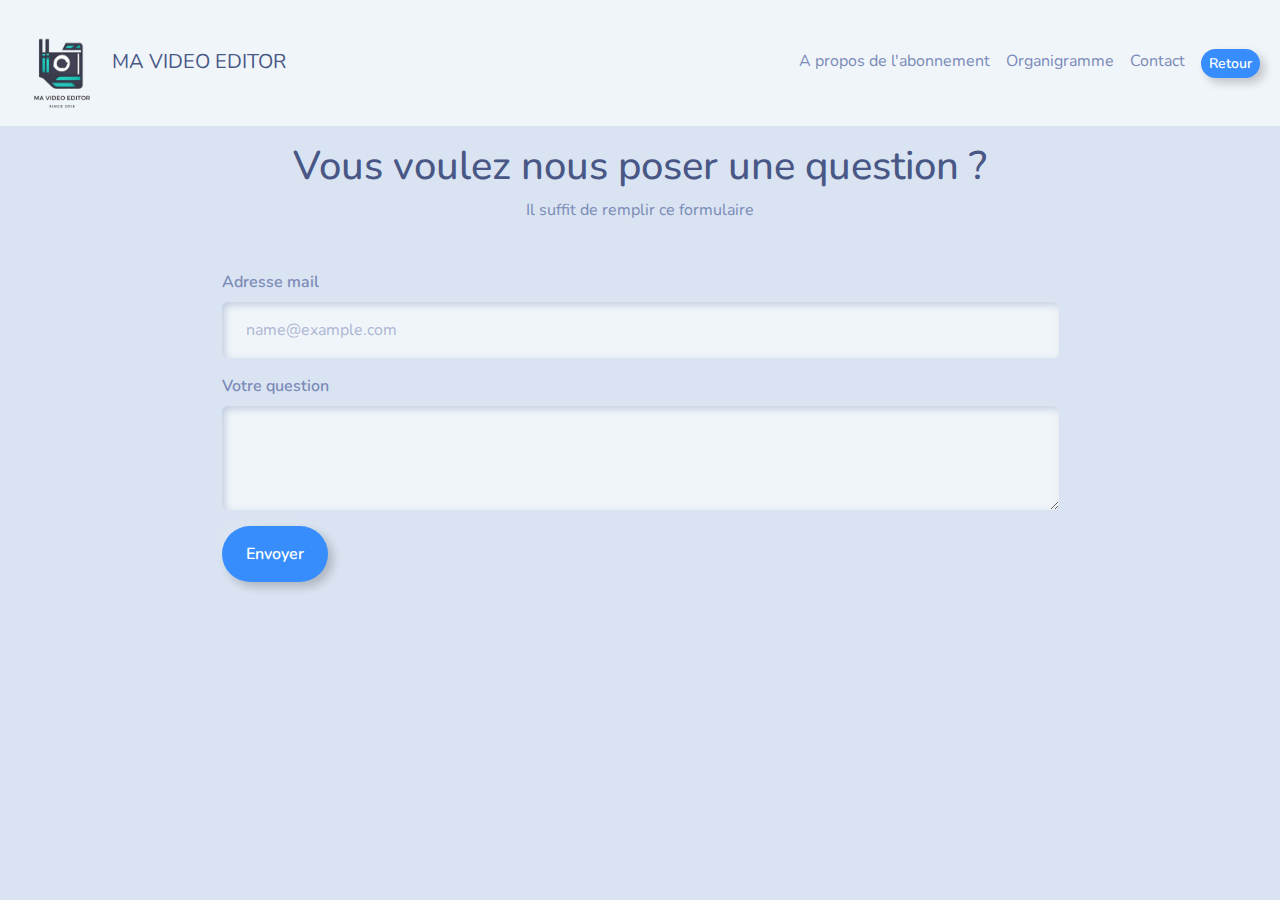
==== formulaire.html @ cb60afde "travail fini" ====
<!doctype html>
<html lang="fr" xmlns="http://www.w3.org/1999/html">
<head>
    <meta charset="UTF-8">
    <meta name="viewport"
          content="width=device-width, user-scalable=no, initial-scale=1.0, maximum-scale=1.0, minimum-scale=1.0">
    <meta http-equiv="X-UA-Compatible" content="ie=edge">
    <link rel="stylesheet" href="./assets/css/bootstrap.css">
    <link rel="stylesheet" href="https://cdn.jsdelivr.net/npm/bootstrap-icons@1.11.3/font/bootstrap-icons.min.css">
    <title>Formulaire</title>
</head>
<body>
<header>
    <nav class="navbar navbar-expand-lg bg-body-tertiary navbar-expand-md bg-light" data-bs-theme="light">
        <div class="container-fluid ">
            <a class="navbar-brand " href="https://www.youtube.com/"><img
                    src="./assets/images/Schiesslé-Andy-SIO1-SLAM_logo-entreprise-removebg-preview.png" alt=""
                    height="100">MA VIDEO EDITOR</a>

            <button class="navbar-toggler" type="button" data-bs-toggle="collapse" data-bs-target="#navbarText"
                    aria-controls="navbarText" aria-expanded="false" aria-label="Toggle navigation">
                <span class="navbar-toggler-icon"></span>
            </button>


            <div class="collapse navbar-collapse  " id="navbarText">
                <ul class="navbar-nav  mb-2 mb-lg-0 ms-auto">
                    <li class="nav-item">
                        <a class="nav-link " aria-current="page" href="/index.html#presentation">A propos de
                            l'abonnement</a>
                    </li>
                    <li class="nav-item">
                        <a class="nav-link" href="/index.html#Organigramme">Organigramme</a>
                    </li>
                    <li class="nav-item">
                        <a class="nav-link" href="/index.html#contact">Contact</a>
                    </li>
                    <li class="nav-item">
                        <a class="nav-link" href="index.html">
                            <button type="button" class="btn btn-outline-primary btn-sm">Retour</button>
                        </a>
                    </li>
                </ul>

            </div>
        </div>
    </nav>
</header>
<div class="container">
    <h1 class="text-center mt-3">Vous voulez nous poser une question ?</h1>
    <p class="text-center mb-5">Il suffit de remplir ce formulaire </p>
    <div class="mb-3 w-75 mx-auto">
        <label for="exampleFormControlInput1" class="form-label">Adresse mail</label>
        <input type="email" class="form-control" id="exampleFormControlInput1" placeholder="name@example.com">
    </div>
    <div class="mb-3 w-75 mx-auto">
        <label for="exampleFormControlTextarea1" class="form-label">Votre question</label>
        <textarea class="form-control" id="exampleFormControlTextarea1" rows="3"></textarea>
        <button class="btn btn-outline-primary mt-3">Envoyer</button>
    </div>

</div>
</body>
</html>
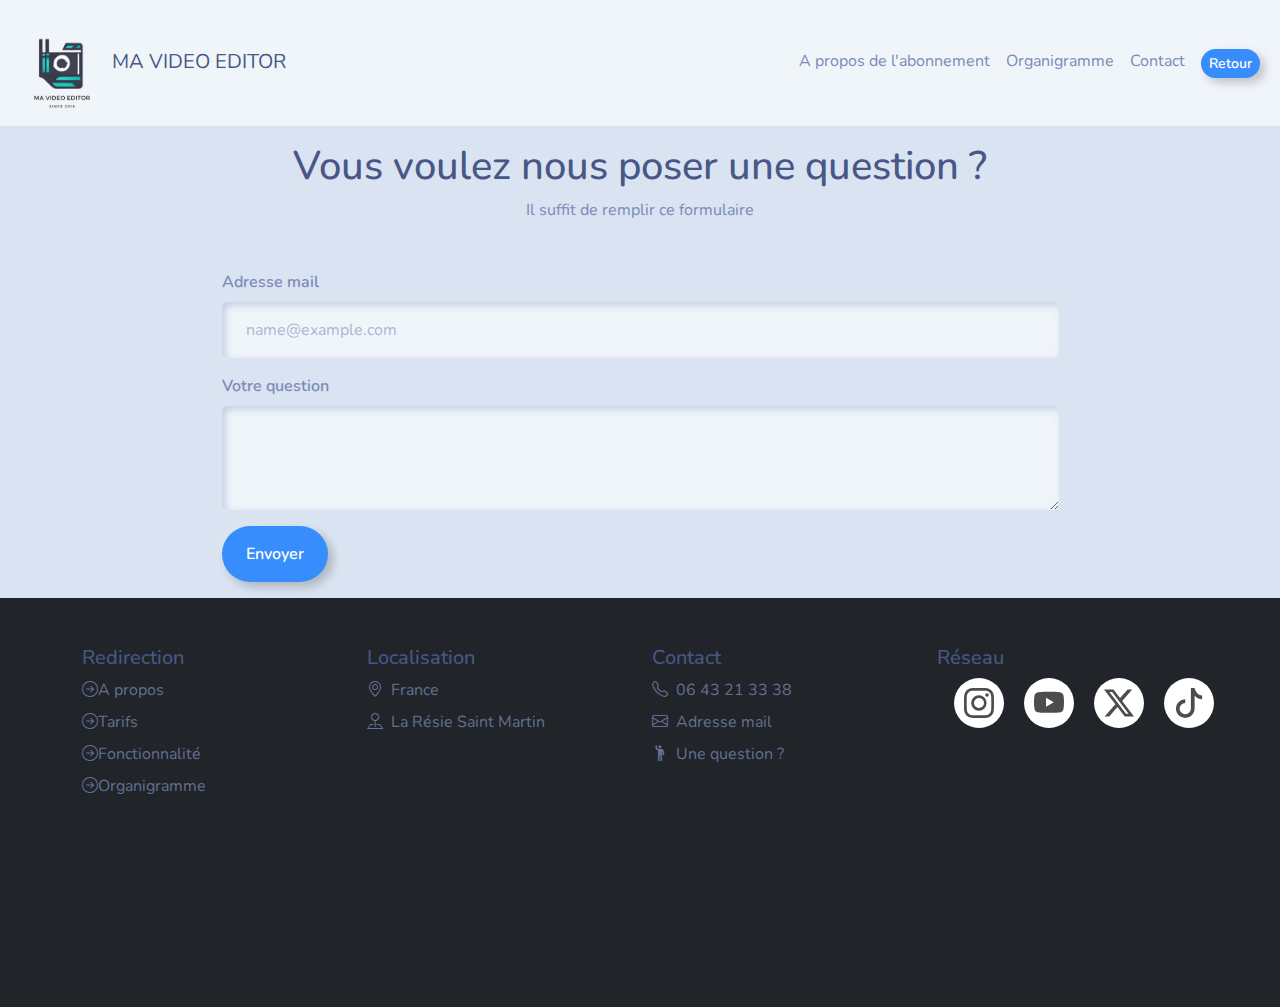
==== commit 6b26004a: "site fini fini" ====
--- a/formulaire.html
+++ b/formulaire.html
@@ -7,13 +7,14 @@
     <meta http-equiv="X-UA-Compatible" content="ie=edge">
     <link rel="stylesheet" href="./assets/css/bootstrap.css">
     <link rel="stylesheet" href="https://cdn.jsdelivr.net/npm/bootstrap-icons@1.11.3/font/bootstrap-icons.min.css">
+    <link rel="stylesheet" href="assets/css/style.css">
     <title>Formulaire</title>
 </head>
 <body>
 <header>
-    <nav class="navbar navbar-expand-lg bg-body-tertiary navbar-expand-md bg-light" data-bs-theme="light">
+    <nav class="navbar navbar-expand-lg bg-body-tertiary navbar-expand-md bg-light  " data-bs-theme="light">
         <div class="container-fluid ">
-            <a class="navbar-brand " href="https://www.youtube.com/"><img
+            <a class="navbar-brand " href="index.html"><img
                     src="./assets/images/Schiesslé-Andy-SIO1-SLAM_logo-entreprise-removebg-preview.png" alt=""
                     height="100">MA VIDEO EDITOR</a>
 
@@ -60,5 +61,109 @@
     </div>
 
 </div>
+<footer class="bg-dark" id="contact">
+    <div class="container">
+        <footer class="py-5">
+            <div class="row">
+                <div class="col-6 col-md-3 mb-3">
+                    <h5 >Redirection</h5>
+                    <ul class="nav flex-column">
+                        <li class="nav-item mb-2"><a href="/index.html#presentation" class="nav-link p-0 text-muted"> <i class="bi bi-arrow-right-circle"></i>A propos</a></li>
+                        <li class="nav-item mb-2"><a href="/index.html#tarifs" class="nav-link p-0 text-muted"> <i class="bi bi-arrow-right-circle"></i>Tarifs</a></li>
+                        <li class="nav-item mb-2"><a href="/index.html#contenu" class="nav-link p-0 text-muted"> <i class="bi bi-arrow-right-circle"></i>Fonctionnalité</a></li>
+                        <li class="nav-item mb-2"><a href="/index.html#Organigramme" class="nav-link p-0 text-muted"> <i class="bi bi-arrow-right-circle"></i>Organigramme</a></li>
+                    </ul>
+                </div>
+
+                <div class="col-6 col-md-3 mb-3">
+                    <h5>Localisation</h5>
+                    <ul class="nav flex-column">
+                        <li class="nav-item mb-2 text-muted"><i class="bi bi-geo-alt me-2"></i>France</li>
+                        <li class="nav-item mb-2 text-muted"><i class="bi bi-pin-map me-2"></i>La Résie Saint Martin</li>
+                    </ul>
+                </div>
+
+                <div class="col-6 col-md-3 mb-3">
+                    <h5>Contact</h5>
+                    <ul class="nav flex-column">
+                        <li class="nav-item mb-2 text-muted"><i class="bi bi-telephone me-2"></i>06 43 21 33 38</li>
+                        <li class="nav-item mb-2 text-muted"><i class="bi bi-envelope me-2"></i>Adresse mail</li>
+                        <li class="nav-item mb-2 text-muted"><a href="formulaire.html" class="nav-link p-0 text-muted"><i class="bi bi-person-raised-hand me-2"></i>Une question ?</a></li>
+                    </ul>
+                </div>
+                <!-- réseau -->
+                <div class="col-6 col-md-3 mb-3">
+                    <h5>Réseau</h5>
+                    <ul class="example-2">
+                        <li class="icon-content">
+                            <a
+                                    data-social="instagram"
+                                    aria-label="Instagram"
+                                    target="_blank"
+                                    href="https://www.instagram.com/"
+                            >
+                                <div class="filled"></div>
+                                <svg xmlns="http://www.w3.org/2000/svg" width="16" height="16" fill="currentColor" class="bi bi-instagram" viewBox="0 0 16 16">
+                                    <path d="M8 0C5.829 0 5.556.01 4.703.048 3.85.088 3.269.222 2.76.42a3.9 3.9 0 0 0-1.417.923A3.9 3.9 0 0 0 .42 2.76C.222 3.268.087 3.85.048 4.7.01 5.555 0 5.827 0 8.001c0 2.172.01 2.444.048 3.297.04.852.174 1.433.372 1.942.205.526.478.972.923 1.417.444.445.89.719 1.416.923.51.198 1.09.333 1.942.372C5.555 15.99 5.827 16 8 16s2.444-.01 3.298-.048c.851-.04 1.434-.174 1.943-.372a3.9 3.9 0 0 0 1.416-.923c.445-.445.718-.891.923-1.417.197-.509.332-1.09.372-1.942C15.99 10.445 16 10.173 16 8s-.01-2.445-.048-3.299c-.04-.851-.175-1.433-.372-1.941a3.9 3.9 0 0 0-.923-1.417A3.9 3.9 0 0 0 13.24.42c-.51-.198-1.092-.333-1.943-.372C10.443.01 10.172 0 7.998 0zm-.717 1.442h.718c2.136 0 2.389.007 3.232.046.78.035 1.204.166 1.486.275.373.145.64.319.92.599s.453.546.598.92c.11.281.24.705.275 1.485.039.843.047 1.096.047 3.231s-.008 2.389-.047 3.232c-.035.78-.166 1.203-.275 1.485a2.5 2.5 0 0 1-.599.919c-.28.28-.546.453-.92.598-.28.11-.704.24-1.485.276-.843.038-1.096.047-3.232.047s-2.39-.009-3.233-.047c-.78-.036-1.203-.166-1.485-.276a2.5 2.5 0 0 1-.92-.598 2.5 2.5 0 0 1-.6-.92c-.109-.281-.24-.705-.275-1.485-.038-.843-.046-1.096-.046-3.233s.008-2.388.046-3.231c.036-.78.166-1.204.276-1.486.145-.373.319-.64.599-.92s.546-.453.92-.598c.282-.11.705-.24 1.485-.276.738-.034 1.024-.044 2.515-.045zm4.988 1.328a.96.96 0 1 0 0 1.92.96.96 0 0 0 0-1.92m-4.27 1.122a4.109 4.109 0 1 0 0 8.217 4.109 4.109 0 0 0 0-8.217m0 1.441a2.667 2.667 0 1 1 0 5.334 2.667 2.667 0 0 1 0-5.334"/>
+                                </svg>
+                            </a>
+                            <div class="tooltip">Instagram</div>
+                        </li>
+                        <li class="icon-content">
+                            <a
+                                    data-social="youtube"
+                                    aria-label="Youtube"
+                                    target="_blank"
+                                    href="https://www.youtube.com/"
+                            >
+                                <div class="filled"></div>
+                                <svg xmlns="http://www.w3.org/2000/svg" width="16" height="16" fill="currentColor" class="bi bi-youtube" viewBox="0 0 16 16">
+                                    <path d="M8.051 1.999h.089c.822.003 4.987.033 6.11.335a2.01 2.01 0 0 1 1.415 1.42c.101.38.172.883.22 1.402l.01.104.022.26.008.104c.065.914.073 1.77.074 1.957v.075c-.001.194-.01 1.108-.082 2.06l-.008.105-.009.104c-.05.572-.124 1.14-.235 1.558a2.01 2.01 0 0 1-1.415 1.42c-1.16.312-5.569.334-6.18.335h-.142c-.309 0-1.587-.006-2.927-.052l-.17-.006-.087-.004-.171-.007-.171-.007c-1.11-.049-2.167-.128-2.654-.26a2.01 2.01 0 0 1-1.415-1.419c-.111-.417-.185-.986-.235-1.558L.09 9.82l-.008-.104A31 31 0 0 1 0 7.68v-.123c.002-.215.01-.958.064-1.778l.007-.103.003-.052.008-.104.022-.26.01-.104c.048-.519.119-1.023.22-1.402a2.01 2.01 0 0 1 1.415-1.42c.487-.13 1.544-.21 2.654-.26l.17-.007.172-.006.086-.003.171-.007A100 100 0 0 1 7.858 2zM6.4 5.209v4.818l4.157-2.408z"/>
+                                </svg>
+                            </a>
+                            <div class="tooltip">Youtube</div>
+                        </li>
+                        <li class="icon-content">
+                            <a
+                                    data-social="x"
+                                    aria-label="X"
+                                    target="_blank"
+                                    href="https://X.com/"
+                            >
+                                <div class="filled"></div>
+                                <svg xmlns="http://www.w3.org/2000/svg" width="16" height="16" fill="currentColor" class="bi bi-twitter-x" viewBox="0 0 16 16">
+                                    <path d="M12.6.75h2.454l-5.36 6.142L16 15.25h-4.937l-3.867-5.07-4.425 5.07H.316l5.733-6.57L0 .75h5.063l3.495 4.633L12.601.75Zm-.86 13.028h1.36L4.323 2.145H2.865z"/>
+                                </svg>
+                            </a>
+                            <div class="tooltip">X</div>
+                        </li>
+                        <li class="icon-content">
+                            <a
+                                    data-social="tiktok"
+                                    aria-label="Tiktok"
+                                    target="_blank"
+                                    href="https://tiktok.com/"
+                            >
+                                <div class="filled"></div>
+                                <svg xmlns="http://www.w3.org/2000/svg" width="16" height="16" fill="currentColor" class="bi bi-tiktok" viewBox="0 0 16 16">
+                                    <path d="M9 0h1.98c.144.715.54 1.617 1.235 2.512C12.895 3.389 13.797 4 15 4v2c-1.753 0-3.07-.814-4-1.829V11a5 5 0 1 1-5-5v2a3 3 0 1 0 3 3z"/>
+                                </svg>
+                            </a>
+                            <div class="tooltip">Tiktok</div>
+                        </li>
+                    </ul>
+
+                </div>
+            </div>
+
+            <div class="d-flex flex-column flex-sm-row justify-content-between py-4 my-4 border-top">
+                <ul class="list-unstyled d-flex">
+                    <li class="ms-3"><a class="link-dark" href="#"><svg class="bi" width="24" height="24"><use xlink:href="#twitter"/></svg></a></li>
+                    <li class="ms-3"><a class="link-dark" href="#"><svg class="bi" width="24" height="24"><use xlink:href="#instagram"/></svg></a></li>
+                    <li class="ms-3"><a class="link-dark" href="#"><svg class="bi" width="24" height="24"><use xlink:href="#facebook"/></svg></a></li>
+                </ul>
+            </div>
+        </footer>
+
 </body>
 </html>--- a/assets/css/style.css
+++ b/assets/css/style.css
@@ -0,0 +1,124 @@
+ul {
+    list-style: none;
+}
+
+.example-2 {
+    display: flex;
+    justify-content: center;
+    align-items: center;
+}
+
+.example-2 .icon-content {
+    margin: 0 10px;
+    position: relative;
+}
+
+.example-2 .icon-content .tooltip {
+    position: absolute;
+    top: -30px;
+    left: 50%;
+    transform: translateX(-50%);
+    color: #fff;
+    padding: 6px 10px;
+    border-radius: 5px;
+    opacity: 0;
+    visibility: hidden;
+    font-size: 14px;
+    transition: all 0.3s ease;
+}
+
+.example-2 .icon-content:hover .tooltip {
+    opacity: 1;
+    visibility: visible;
+    top: -50px;
+}
+
+.example-2 .icon-content a {
+    position: relative;
+    overflow: hidden;
+    display: flex;
+    justify-content: center;
+    align-items: center;
+    width: 50px;
+    height: 50px;
+    border-radius: 50%;
+    color: #4d4d4d;
+    background-color: #fff;
+    transition: all 0.3s ease-in-out;
+}
+
+.example-2 .icon-content a:hover {
+    box-shadow: 3px 2px 45px 0px rgb(0 0 0 / 12%);
+}
+
+.example-2 .icon-content a svg {
+    position: relative;
+    z-index: 1;
+    width: 30px;
+    height: 30px;
+}
+
+.example-2 .icon-content a:hover {
+    color: white;
+}
+
+.example-2 .icon-content a .filled {
+    position: absolute;
+    top: auto;
+    bottom: 0;
+    left: 0;
+    width: 100%;
+    height: 0;
+    background-color: #000;
+    transition: all 0.3s ease-in-out;
+}
+
+.example-2 .icon-content a:hover .filled {
+    height: 100%;
+}
+
+.example-2 .icon-content a[data-social="instagram"] .filled,
+.example-2 .icon-content a[data-social="instagram"] ~ .tooltip {
+    background-color: deeppink;
+}
+
+.example-2 .icon-content a[data-social="youtube"] .filled,
+.example-2 .icon-content a[data-social="youtube"] ~ .tooltip {
+    background-color: red;
+}
+
+.example-2 .icon-content a[data-social="x"] .filled,
+.example-2 .icon-content a[data-social="x"] ~ .tooltip {
+    background-color: black;
+}
+
+.example-2 .icon-content a[data-social="tiktok"] .filled,
+.example-2 .icon-content a[data-social="tiktok"] ~ .tooltip {
+    background-color: black;
+}
+
+.rainbowText {
+    font-size: 15px;
+    background-image: linear-gradient(to right, red, orange, yellow, green, blue, indigo, violet);
+    -webkit-background-clip: text;
+    -webkit-text-fill-color: transparent;
+    animation: move 75s linear infinite;
+}
+
+@keyframes move {
+    to {
+        background-position: 4500vh;
+    }
+}
+
+@media screen and (max-width: 900px) {
+    .rainbowText {
+        font-size: 2rem;
+    }
+}
+
+@media screen and (max-width: 600px) {
+    .rainbowText {
+        font-size: 1rem;
+    }
+}
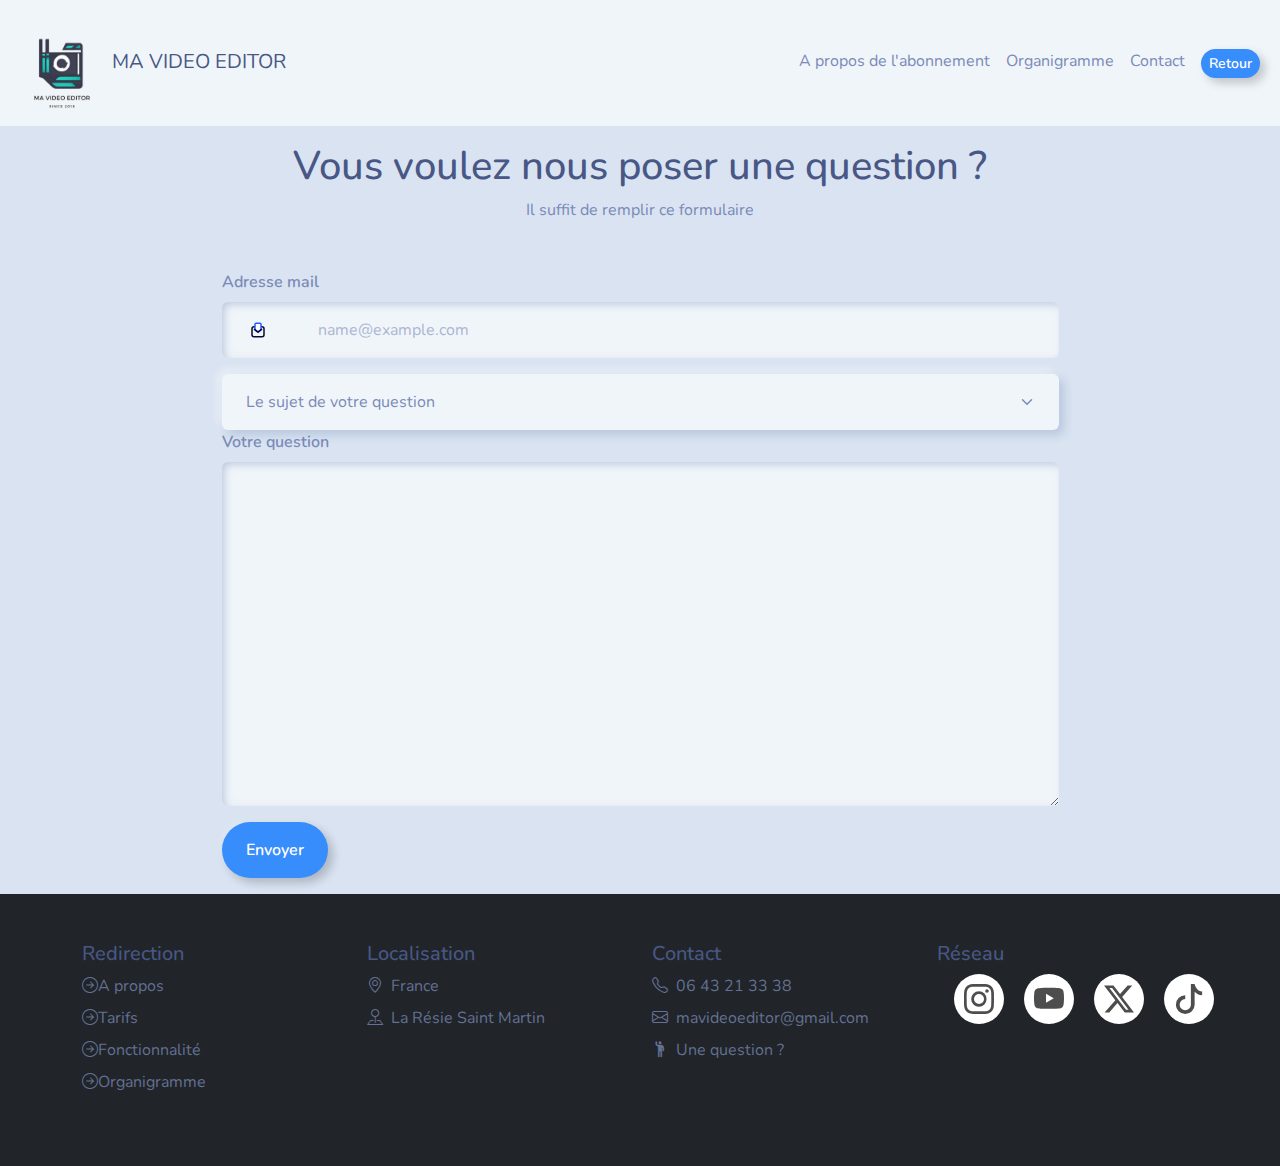
==== commit 8e598a0e: "scrollbar + detail fait 20/03/2024" ====
--- a/formulaire.html
+++ b/formulaire.html
@@ -10,7 +10,8 @@
     <link rel="stylesheet" href="assets/css/style.css">
     <title>Formulaire</title>
 </head>
-<body>
+<body id="style-3">
+
 <header>
     <nav class="navbar navbar-expand-lg bg-body-tertiary navbar-expand-md bg-light  " data-bs-theme="light">
         <div class="container-fluid ">
@@ -52,15 +53,28 @@
     <p class="text-center mb-5">Il suffit de remplir ce formulaire </p>
     <div class="mb-3 w-75 mx-auto">
         <label for="exampleFormControlInput1" class="form-label">Adresse mail</label>
+        <div class="input-group">
+            <div class="input-group-text"> <svg viewBox="0 0 24 24" xmlns="http://www.w3.org/2000/svg" width="24" height="24" fill="none"><style>@keyframes open{0%{transform:translateX(10px) scale(0);transform-origin:50% 100%}to{transform:scale(1);transform-origin:50% 100%}}</style><rect width="12" height="10" x="6" y="8.804" stroke="#0A0A30" stroke-width="1.5" rx="2"/><path fill="#fff" stroke="#265BFF" stroke-width="1.5" d="M9 6.196a1 1 0 011-1h4a1 1 0 011 1v5.082a1 1 0 01-.37.777l-2.006 1.628a1 1 0 01-1.263-.002l-1.993-1.626A1 1 0 019 11.28V6.196z" style="animation:open 2s cubic-bezier(.49,.39,.35,1.06) both infinite"/><path stroke="#0A0A30" stroke-linecap="round" stroke-linejoin="round" stroke-width="1.5" d="M8.465 11.413l3.573 2.783 3.497-2.783"/></svg></div>
         <input type="email" class="form-control" id="exampleFormControlInput1" placeholder="name@example.com">
     </div>
+    </div>
+
+
     <div class="mb-3 w-75 mx-auto">
+        <select class="form-select" aria-label="Default select example">
+            <option>Le sujet de votre question </option>
+            <option value="1">Sur le montage vidéo</option>
+            <option value="2">Sur la retouche photo</option>
+            <option value="3">Sur la création d'effets spéciaux</option>
+            <option value="4">Autre</option>
+        </select>
         <label for="exampleFormControlTextarea1" class="form-label">Votre question</label>
-        <textarea class="form-control" id="exampleFormControlTextarea1" rows="3"></textarea>
-        <button class="btn btn-outline-primary mt-3">Envoyer</button>
+        <textarea class="form-control" id="exampleFormControlTextarea1" rows="13"></textarea>
+        <button class="btn btn-outline-primary mt-3  ">Envoyer</button>
     </div>
 
 </div>
+<!-- pied de page -->
 <footer class="bg-dark" id="contact">
     <div class="container">
         <footer class="py-5">
@@ -87,7 +101,7 @@
                     <h5>Contact</h5>
                     <ul class="nav flex-column">
                         <li class="nav-item mb-2 text-muted"><i class="bi bi-telephone me-2"></i>06 43 21 33 38</li>
-                        <li class="nav-item mb-2 text-muted"><i class="bi bi-envelope me-2"></i>Adresse mail</li>
+                        <li class="nav-item mb-2 text-muted"><i class="bi bi-envelope me-2"></i>mavideoeditor@gmail.com</li>
                         <li class="nav-item mb-2 text-muted"><a href="formulaire.html" class="nav-link p-0 text-muted"><i class="bi bi-person-raised-hand me-2"></i>Une question ?</a></li>
                     </ul>
                 </div>
@@ -156,14 +170,9 @@
                 </div>
             </div>
 
-            <div class="d-flex flex-column flex-sm-row justify-content-between py-4 my-4 border-top">
-                <ul class="list-unstyled d-flex">
-                    <li class="ms-3"><a class="link-dark" href="#"><svg class="bi" width="24" height="24"><use xlink:href="#twitter"/></svg></a></li>
-                    <li class="ms-3"><a class="link-dark" href="#"><svg class="bi" width="24" height="24"><use xlink:href="#instagram"/></svg></a></li>
-                    <li class="ms-3"><a class="link-dark" href="#"><svg class="bi" width="24" height="24"><use xlink:href="#facebook"/></svg></a></li>
-                </ul>
-            </div>
+
         </footer>
+        <script src="./assets/js/bootstrap.bundle.min.js"></script>
 
 </body>
 </html>--- a/assets/css/style.css
+++ b/assets/css/style.css
@@ -1,3 +1,4 @@
+/* icon animé pour pied de page */
 ul {
     list-style: none;
 }
@@ -97,9 +98,10 @@
     background-color: black;
 }
 
+/* texte rainbow */
 .rainbowText {
     font-size: 15px;
-    background-image: linear-gradient(to right, red, orange, yellow, green, blue, indigo, violet);
+    background-image: linear-gradient(to right, darkblue, blueviolet, blue, cornflowerblue, deepskyblue, lightblue, lightcyan);
     -webkit-background-clip: text;
     -webkit-text-fill-color: transparent;
     animation: move 75s linear infinite;
@@ -122,3 +124,20 @@
         font-size: 1rem;
     }
 }
+
+/* scrollbar */
+#style-3::-webkit-scrollbar-track {
+    -webkit-box-shadow: inset 0 0 6px rgba(0, 0, 0, 0.3);
+    background-color: #F5F5F5;
+}
+
+#style-3::-webkit-scrollbar {
+    width: 6px;
+    background-color: #F5F5F5;
+}
+
+#style-3::-webkit-scrollbar-thumb {
+    background-color: black;
+}
+
+
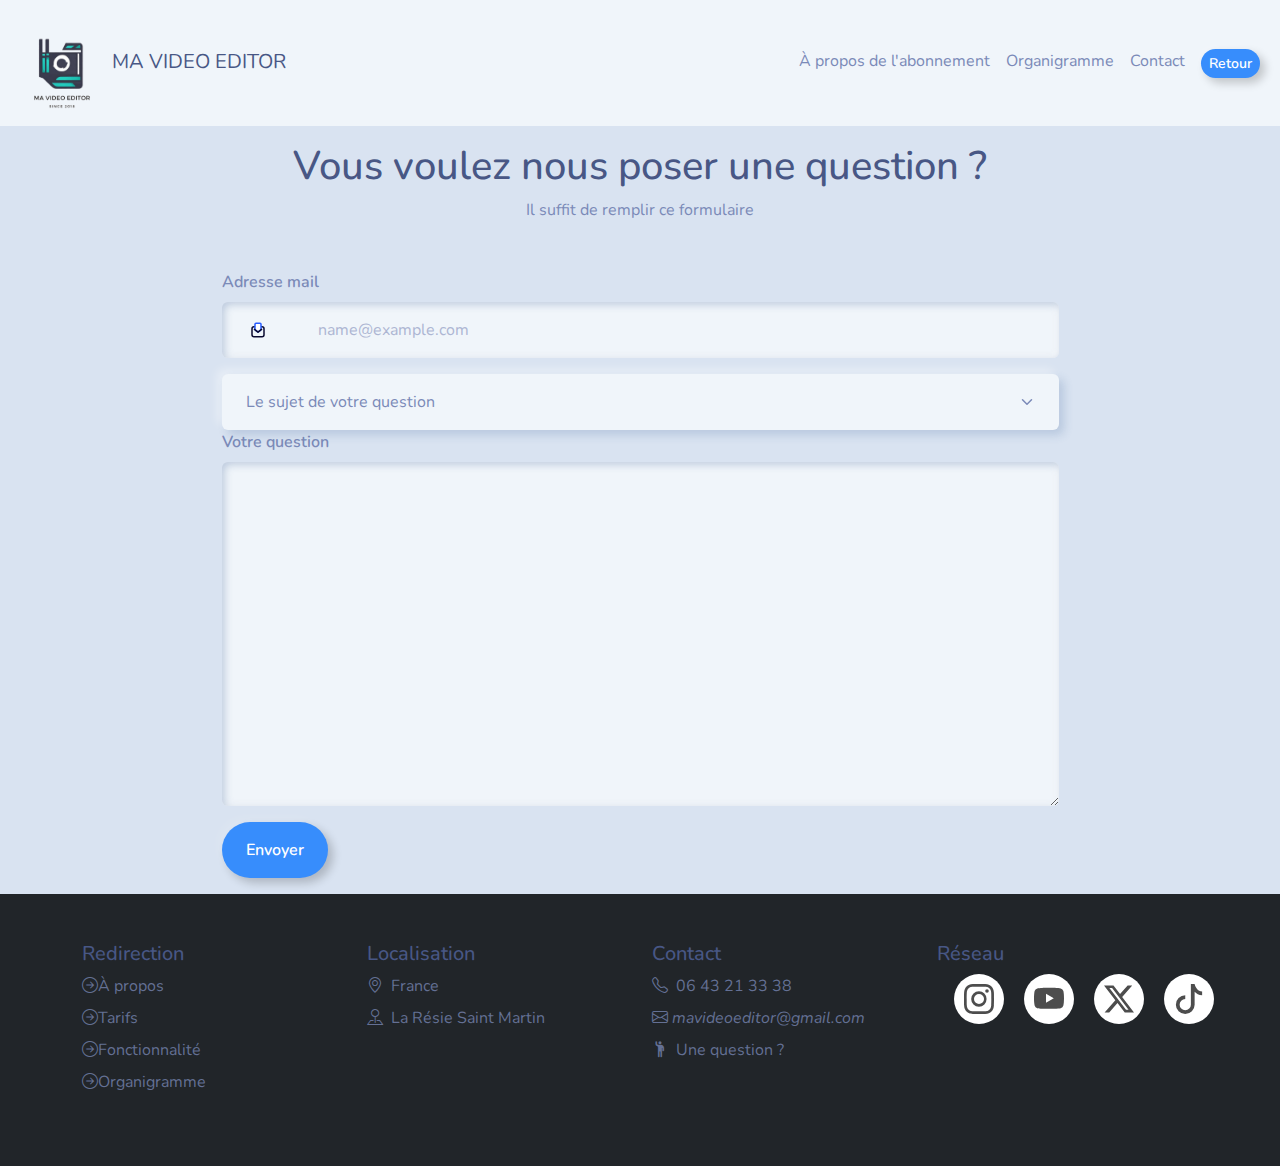
==== commit 1c22be27: "correction orthographe" ====
--- a/formulaire.html
+++ b/formulaire.html
@@ -9,6 +9,7 @@
     <link rel="stylesheet" href="https://cdn.jsdelivr.net/npm/bootstrap-icons@1.11.3/font/bootstrap-icons.min.css">
     <link rel="stylesheet" href="assets/css/style.css">
     <title>Formulaire</title>
+    <link rel="shortcut icon" href="./assets/images/Schiesslé-Andy-SIO1-SLAM_logo-entreprise-removebg-preview.png">
 </head>
 <body id="style-3">
 
@@ -28,7 +29,7 @@
             <div class="collapse navbar-collapse  " id="navbarText">
                 <ul class="navbar-nav  mb-2 mb-lg-0 ms-auto">
                     <li class="nav-item">
-                        <a class="nav-link " aria-current="page" href="/index.html#presentation">A propos de
+                        <a class="nav-link " aria-current="page" href="/index.html#presentation">À propos de
                             l'abonnement</a>
                     </li>
                     <li class="nav-item">
@@ -82,7 +83,7 @@
                 <div class="col-6 col-md-3 mb-3">
                     <h5 >Redirection</h5>
                     <ul class="nav flex-column">
-                        <li class="nav-item mb-2"><a href="/index.html#presentation" class="nav-link p-0 text-muted"> <i class="bi bi-arrow-right-circle"></i>A propos</a></li>
+                        <li class="nav-item mb-2"><a href="/index.html#presentation" class="nav-link p-0 text-muted"> <i class="bi bi-arrow-right-circle"></i>À propos</a></li>
                         <li class="nav-item mb-2"><a href="/index.html#tarifs" class="nav-link p-0 text-muted"> <i class="bi bi-arrow-right-circle"></i>Tarifs</a></li>
                         <li class="nav-item mb-2"><a href="/index.html#contenu" class="nav-link p-0 text-muted"> <i class="bi bi-arrow-right-circle"></i>Fonctionnalité</a></li>
                         <li class="nav-item mb-2"><a href="/index.html#Organigramme" class="nav-link p-0 text-muted"> <i class="bi bi-arrow-right-circle"></i>Organigramme</a></li>
@@ -93,7 +94,20 @@
                     <h5>Localisation</h5>
                     <ul class="nav flex-column">
                         <li class="nav-item mb-2 text-muted"><i class="bi bi-geo-alt me-2"></i>France</li>
-                        <li class="nav-item mb-2 text-muted"><i class="bi bi-pin-map me-2"></i>La Résie Saint Martin</li>
+                        <li class="nav-item mb-2 text-muted"><a href="" class="text-decoration-none text-muted" data-bs-toggle="modal" data-bs-target="#map"><i class="bi bi-pin-map me-2"></i>La Résie Saint Martin</a></li>
+                        <div class="modal fade" id="map" data-bs-backdrop="static" data-bs-keyboard="false" tabindex="-1" aria-labelledby="map" aria-hidden="true">
+                            <div class="modal-dialog">
+                                <div class="modal-content">
+                                    <div class="modal-header">
+                                        <h1 class="modal-title fs-5" id="exampleModalLabel">Lieu de l'entreprise</h1>
+                                        <button type="button" class="btn-close btn-close-white" data-bs-dismiss="modal" aria-label="Close"></button>
+                                    </div>
+                                    <div>
+                                        <iframe src="https://www.google.com/maps/embed?pb=!1m18!1m12!1m3!1d2705.0612826234546!2d5.604344076634423!3d47.31314130819598!2m3!1f0!2f0!3f0!3m2!1i1024!2i768!4f13.1!3m3!1m2!1s0x4792a9fde9654aad%3A0x90c883f915fe646b!2s37%20Rue%20de%20l&#39;%C3%89tang%2C%2070140%20La%20R%C3%A9sie-Saint-Martin!5e0!3m2!1sfr!2sfr!4v1711445619148!5m2!1sfr!2sfr" width="500" height="550" style="border:0;" allowfullscreen="" loading="lazy" referrerpolicy="no-referrer-when-downgrade" class="container-md"></iframe>
+                                    </div>
+                                </div>
+                            </div>
+                        </div>
                     </ul>
                 </div>
 
@@ -101,7 +115,7 @@
                     <h5>Contact</h5>
                     <ul class="nav flex-column">
                         <li class="nav-item mb-2 text-muted"><i class="bi bi-telephone me-2"></i>06 43 21 33 38</li>
-                        <li class="nav-item mb-2 text-muted"><i class="bi bi-envelope me-2"></i>mavideoeditor@gmail.com</li>
+                        <li class="nav-item mb-2 text-muted"><a href="mailto:mavideoeditor@gmail.com" class="text-decoration-none text-muted "><i class="bi bi-envelope me-2"> mavideoeditor@gmail.com</i></a></li>
                         <li class="nav-item mb-2 text-muted"><a href="formulaire.html" class="nav-link p-0 text-muted"><i class="bi bi-person-raised-hand me-2"></i>Une question ?</a></li>
                     </ul>
                 </div>
